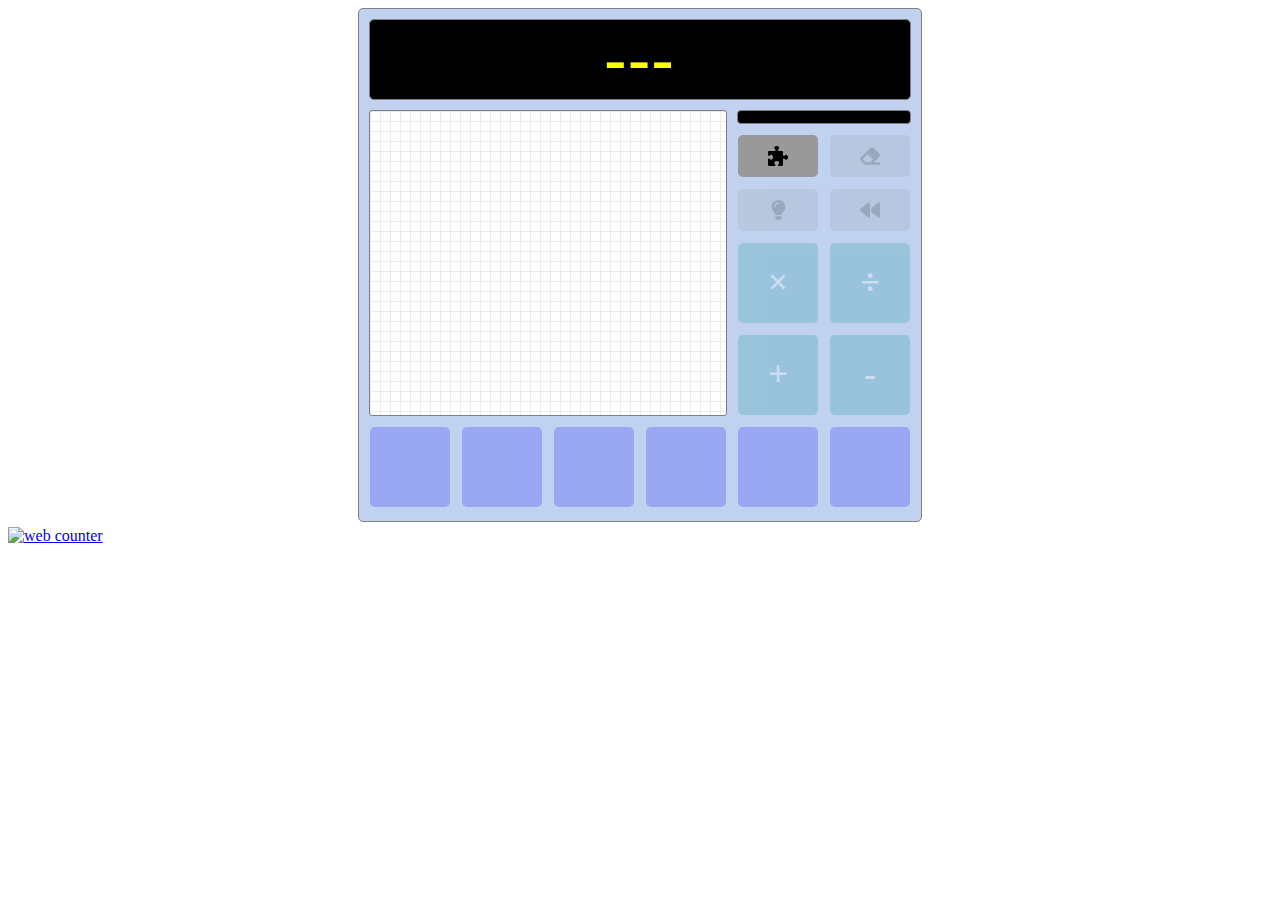
==== index.html @ 2ae7df52 "Add files via upload" ====
<!DOCTYPE html>
<html lang="en">
<head>
    <meta charset="UTF-8">
    <meta name="viewport" content="width=device-width, initial-scale=1.0">
    <link rel="stylesheet" href="style.css">
    <link href="https://fonts.cdnfonts.com/css/digital-7-mono" rel="stylesheet">
    <link href="https://fonts.cdnfonts.com/css/white-bear-lake" rel="stylesheet">
    <link href="https://fonts.cdnfonts.com/css/mabook" rel="stylesheet">
                
    <title>Countdown</title>
</head>
<body>   
    <table id="interface">
        <tr>
            <td colspan = "6" class="target">---</td>
        </tr>
        <tr>
            <td colspan = "4" rowspan="5" class="scratch">
                
            </td>
            <td colspan = "2" class="progressbar" id="pb"><div class="inner" id="pbi"></div></td>


        </tr>
        <tr>
            <td><button onclick="board.reset(true)" class="func"><img src="icons/puzzle-piece.svg"/></button></td>
            <td><button onclick="board.reset(false) "  class="func disabled"><img src="icons/eraser.svg"/></button></td>      
        </tr>
        <tr>
            <td><button onclick = "board.showSolution()" class="func disabled"><img src="icons/lightbulb.svg"/></button></td>
            <td><button onclick = "board.undo(this)" class="func disabled"><img src="icons/backward.svg"/></button></td>            
        </tr>
        <tr>
            <td><button class="operator disabled" onclick = "board.onclick(this)" >×</button></td>
            <td><button class="operator disabled" onclick = "board.onclick(this)">÷</button></td>
        </tr>
        <tr>
            <td><button class="operator disabled" onclick = "board.onclick(this)">+</button></td>
            <td><button class="operator disabled" onclick = "board.onclick(this)">-</button></td>
        </tr>

        <tr>
            <td><button class="number disabled" onclick = "board.onclick(this)"></button></td>
            <td><button class="number disabled" onclick = "board.onclick(this)"></button></td>
            <td><button class="number disabled" onclick = "board.onclick(this)"></button></td>
            <td><button class="number disabled" onclick = "board.onclick(this)"></button></td>
            <td><button class="number disabled" onclick = "board.onclick(this)"></button></td>
            <td><button class="number disabled" onclick = "board.onclick(this)"></button></td>
        </tr>

    </table>

    <!-- hitwebcounter Code START -->
	<a href="https://www.hitwebcounter.com" target="_blank">
        <img src="https://hitwebcounter.com/counter/counter.php?page=8010010&style=0008&nbdigits=5&type=ip&initCount=0" title="Free Counter" Alt="web counter"   border="0" /></a>                 
     
	<script src="script.js"></script>
</body>
</html>
---- style.css ----
@import url('https://fonts.cdnfonts.com/css/digital-7-mono');
@import url('https://fonts.cdnfonts.com/css/white-bear-lake');
@import url('https://fonts.cdnfonts.com/css/mabook');

#interface {
    text-align:center; 
    margin-left:auto; 
    margin-right:auto;
    border-collapse: separate;
    border-spacing: 10px;
    border: 1px solid grey;
    border-radius: 5px;
    background-color: rgb(193, 210, 241);
}

img {
    height:50%;
    padding:5px 0px 0px 0px;
}

.progressbar {
    border: 1px solid grey;
    border-radius: 4px;
    background-color: black;
}


.progressbar .inner {
    height: 10px;
    width: 100%;
    border-radius: 3px;
    animation: progressbar-countdown;
    animation-duration: 30s;
    animation-iteration-count: 1;
    animation-fill-mode: forwards;
    animation-play-state: paused;
    animation-timing-function: linear;
}

@keyframes progressbar-countdown {
    0% {
        width: 100%;
        display: inline-block;
        background: paleturquoise;
    }
    100% {
        width: 0%;
        display: inline-block;
        background: lightpink;
    }
}

button {
    display:inline-block;
    height:80px;
    width:auto;
    min-width:80px;
    padding:none;
    font-weight: bold;
    border: none;
    border-radius: 5px; 
    font-weight: bold;
    transition-duration: 0.1s;
    cursor: pointer;
    user-select: none;
}

button.func{
    font-family: "Candara";
    font-size: 20px;
    height:42px;
    width:100%;
    background-color: #999;
    color: white;
}

button.operator {
    font-family: "Century Gothic";
    font-size: 35px;
    background-color: darkcyan;
    color: white;
}

.disabled {
    opacity: 0.2;
    pointer-events: none;
}

button.number{
    font-family: "Century Gothic";
    background-color: blue;
    color: white;
    overflow: hidden;
    font-size: 35px;
}

button.comp {
    background-color: slateblue;
}

button.done {
    background-color: mediumseagreen;
    color:white;
}

button.selected {
    border-bottom: 6px solid magenta;
    background-color: darkmagenta;
    color:lightpink;
}

button:hover {
    opacity: 0.8;
}


td.target {
    text-align:center;
    border: 1px solid grey;
    border-radius: 5px;
    height:70px;
    padding:2px;
    background-color: black;
    color: yellow;
    font-size: 65px;
    font-family: 'Digital-7 Mono', "Century Gothic";
    letter-spacing: 2px;
    font-weight: bold;
    user-select: none;
}

td.scratch {
    border: 1px solid grey;
    border-radius: 3px;
    padding:10px;
    text-align:center;
    vertical-align: top;
    color:black;
    background:
    conic-gradient(from 90deg at 1px 1px,#0000 90deg,rgb(235, 235, 235) 0) 
    0 0/10px 10px;
    background-color: rgb(255, 255, 255);
    font-size: 26px;
    font-family: 'Mabook','Candara', sans-serif;
    line-height: 1.5;
    user-select: none;

}

.sol {
    display:inline-block;
}

.sol td {
    vertical-align: top;
    padding:0px 10px;
}

td.column {
    float: left;
    width: 50%;
}


/*
td.cell {
    font-family: "Century Gothic";
    font-size: 35px;
    width:70px;
    background-color: blue;
    color: white;
    font-weight: bold;
}

td.operator {
    font-family: "Century Gothic";
    font-size: 35px;
    background-color: darkcyan;
    color: white;
    font-weight: bold;
}






hr {
    border: 1px solid grey;
}*/
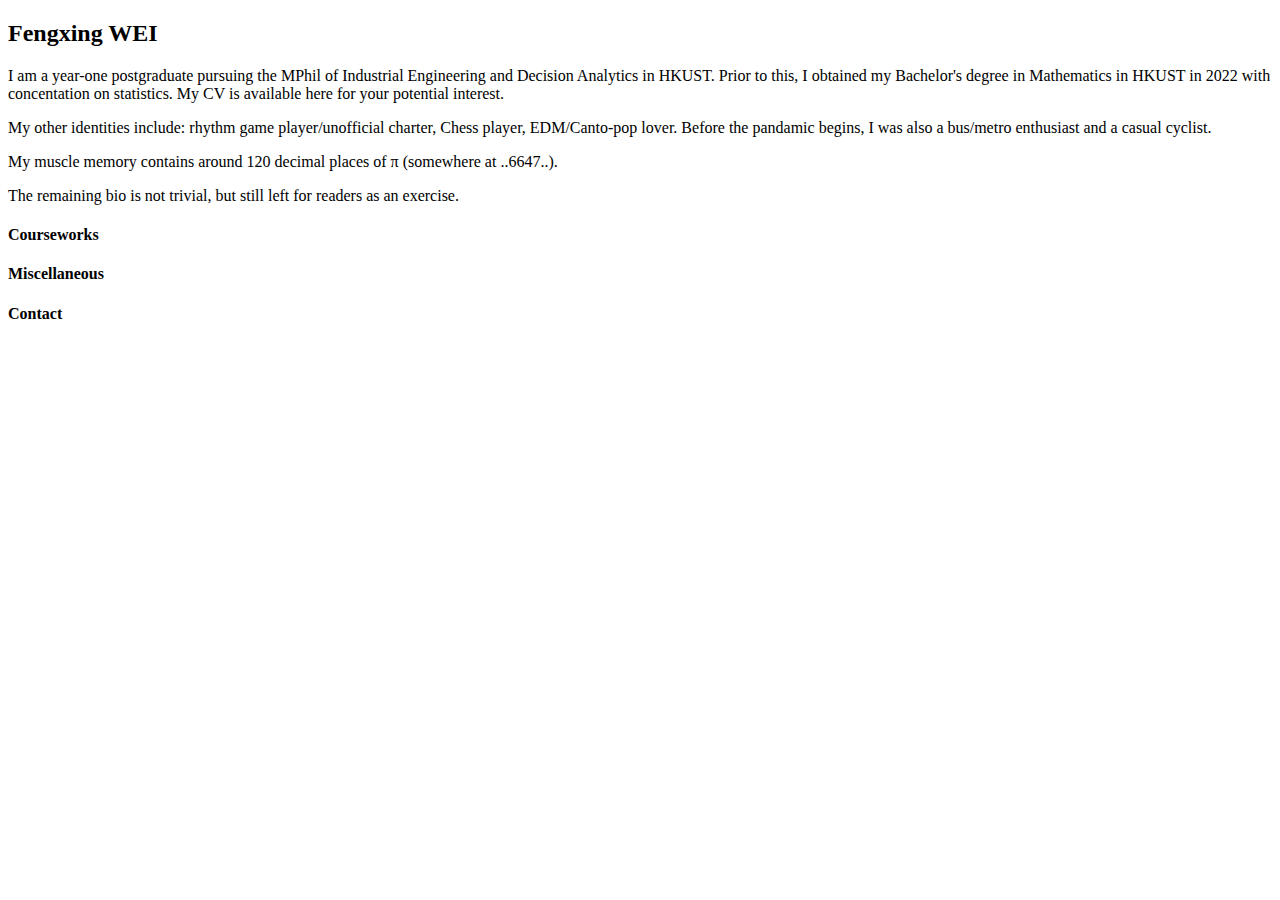
==== commit c1187da6: "Add files via upload" ====
--- a/index.html
+++ b/index.html
@@ -4,57 +4,34 @@
     <meta charset="UTF-8">
     <meta name="viewport" content="width=device-width, initial-scale=1.0">
     <link rel="stylesheet" href="style.css">
-    <link href="https://fonts.cdnfonts.com/css/digital-7-mono" rel="stylesheet">
-    <link href="https://fonts.cdnfonts.com/css/white-bear-lake" rel="stylesheet">
-    <link href="https://fonts.cdnfonts.com/css/mabook" rel="stylesheet">
-                
-    <title>Countdown</title>
+    <title>Document</title>
 </head>
-<body>   
-    <table id="interface">
-        <tr>
-            <td colspan = "6" class="target">---</td>
-        </tr>
-        <tr>
-            <td colspan = "4" rowspan="5" class="scratch">
-                
-            </td>
-            <td colspan = "2" class="progressbar" id="pb"><div class="inner" id="pbi"></div></td>
+<body>
+    <h2>Fengxing WEI</h2>
+
+    <p>I am a year-one postgraduate pursuing the MPhil of Industrial Engineering and Decision Analytics in HKUST. Prior to this, I obtained my Bachelor's degree in Mathematics in HKUST in 2022 with concentation on statistics. My CV is available here for your potential interest.
+    </p>
+    <p>
+    My other identities include: rhythm game player/unofficial charter, Chess player, EDM/Canto-pop lover. Before the pandamic begins, I was also a bus/metro enthusiast and a casual cyclist.
+    </p>
+    <p>
+    My muscle memory contains around 120 decimal places of π (somewhere at ..6647..).
+    </p>
+    <p>
+    The remaining bio is not trivial, but still left for readers as an exercise.
+    </p>
+<!--
+    <h4>Research</h4>
+
+    <h4>Teaching</h4>
+-->
+    <h4>Courseworks</h4>
+
+    <h4>Miscellaneous</h4>
+
+    <h4>Contact</h4>
 
 
-        </tr>
-        <tr>
-            <td><button onclick="board.reset(true)" class="func"><img src="icons/puzzle-piece.svg"/></button></td>
-            <td><button onclick="board.reset(false) "  class="func disabled"><img src="icons/eraser.svg"/></button></td>      
-        </tr>
-        <tr>
-            <td><button onclick = "board.showSolution()" class="func disabled"><img src="icons/lightbulb.svg"/></button></td>
-            <td><button onclick = "board.undo(this)" class="func disabled"><img src="icons/backward.svg"/></button></td>            
-        </tr>
-        <tr>
-            <td><button class="operator disabled" onclick = "board.onclick(this)" >×</button></td>
-            <td><button class="operator disabled" onclick = "board.onclick(this)">÷</button></td>
-        </tr>
-        <tr>
-            <td><button class="operator disabled" onclick = "board.onclick(this)">+</button></td>
-            <td><button class="operator disabled" onclick = "board.onclick(this)">-</button></td>
-        </tr>
-
-        <tr>
-            <td><button class="number disabled" onclick = "board.onclick(this)"></button></td>
-            <td><button class="number disabled" onclick = "board.onclick(this)"></button></td>
-            <td><button class="number disabled" onclick = "board.onclick(this)"></button></td>
-            <td><button class="number disabled" onclick = "board.onclick(this)"></button></td>
-            <td><button class="number disabled" onclick = "board.onclick(this)"></button></td>
-            <td><button class="number disabled" onclick = "board.onclick(this)"></button></td>
-        </tr>
-
-    </table>
-
-    <!-- hitwebcounter Code START -->
-	<a href="https://www.hitwebcounter.com" target="_blank">
-        <img src="https://hitwebcounter.com/counter/counter.php?page=8010010&style=0008&nbdigits=5&type=ip&initCount=0" title="Free Counter" Alt="web counter"   border="0" /></a>                 
-     
-	<script src="script.js"></script>
+    <script src="script.js"></script>
 </body>
 </html>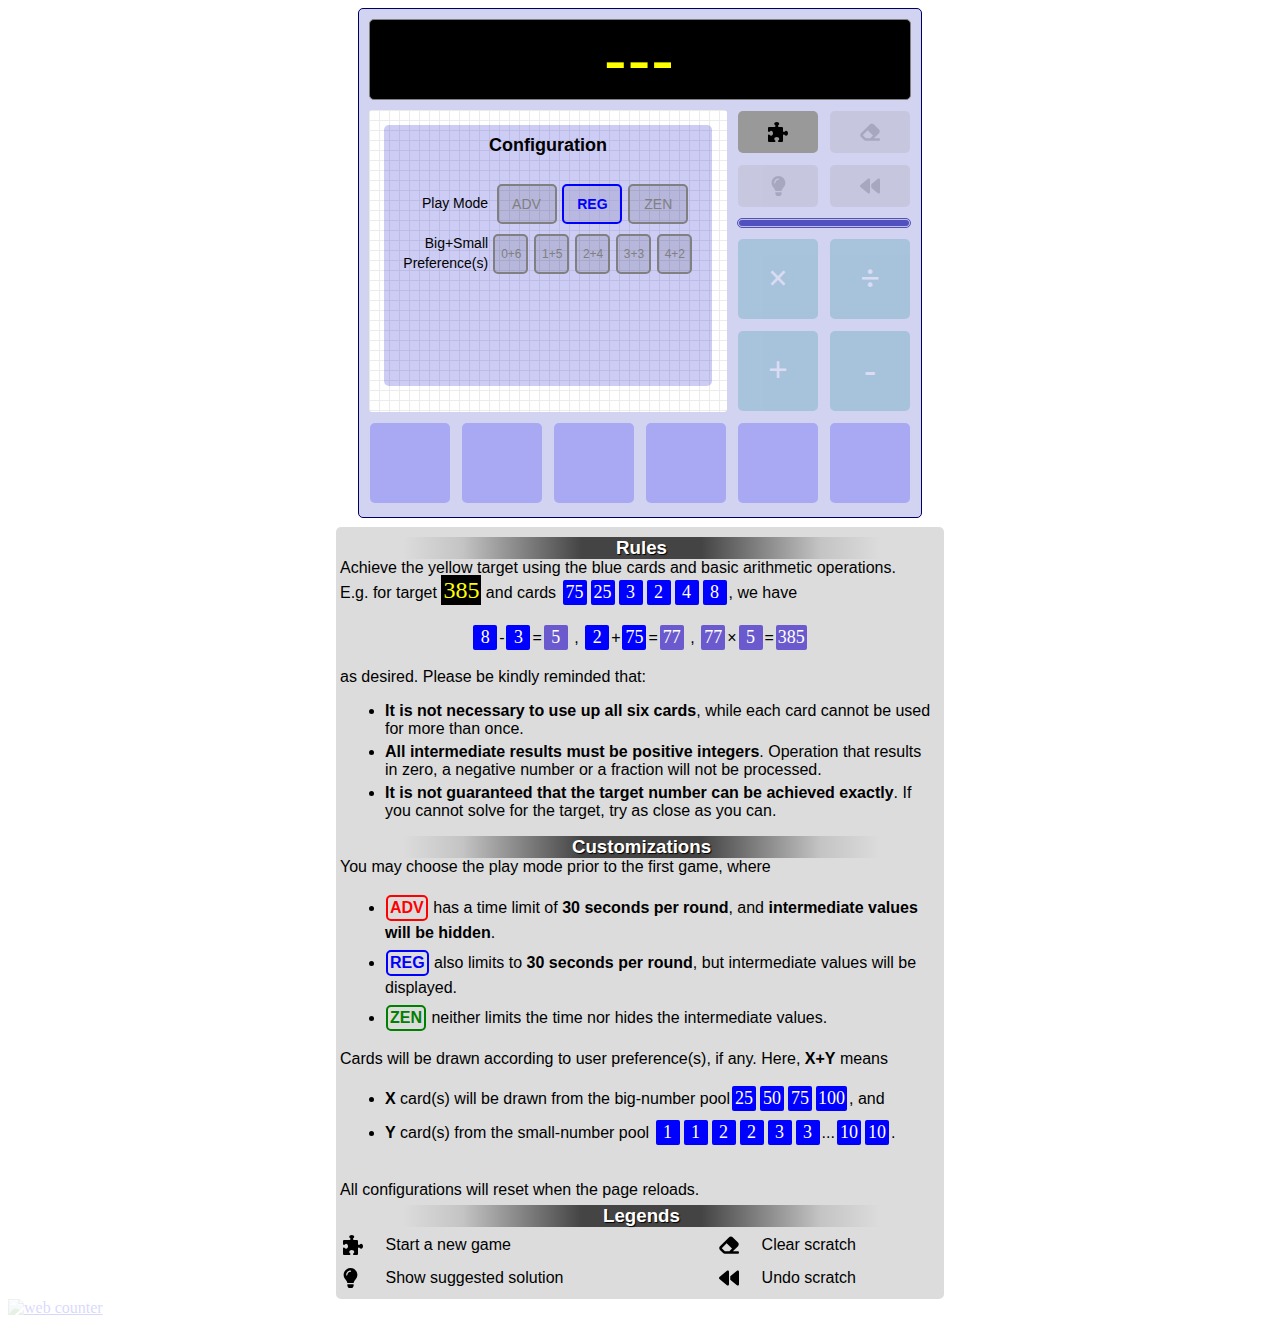
==== commit bed5c627: "Add files via upload" ====
--- a/index.html
+++ b/index.html
@@ -4,34 +4,165 @@
     <meta charset="UTF-8">
     <meta name="viewport" content="width=device-width, initial-scale=1.0">
     <link rel="stylesheet" href="style.css">
-    <title>Document</title>
+    <link href="https://fonts.cdnfonts.com/css/digital-7-mono" rel="stylesheet">
+    <link href="https://fonts.cdnfonts.com/css/white-bear-lake" rel="stylesheet">
+    <link href="https://fonts.cdnfonts.com/css/mabook" rel="stylesheet">
+    <link href="icons/countdown.ico" rel="icon">
+                
+    <title>Numbers Game - Countdown</title>
 </head>
-<body>
-    <h2>Fengxing WEI</h2>
+<body>   
+    <table id="interface">
+        <tr>
+            <td colspan = "6" class="target">---</td>
+        </tr>
+        <tr>
+            <td colspan = "4" rowspan="5" class="scratch">
+                <div id="setting">
+                    <div style="font-weight: bold;font-size:18px;text-align: center;">Configuration</div>
+                    <br>
 
-    <p>I am a year-one postgraduate pursuing the MPhil of Industrial Engineering and Decision Analytics in HKUST. Prior to this, I obtained my Bachelor's degree in Mathematics in HKUST in 2022 with concentation on statistics. My CV is available here for your potential interest.
-    </p>
-    <p>
-    My other identities include: rhythm game player/unofficial charter, Chess player, EDM/Canto-pop lover. Before the pandamic begins, I was also a bus/metro enthusiast and a casual cyclist.
-    </p>
-    <p>
-    My muscle memory contains around 120 decimal places of π (somewhere at ..6647..).
-    </p>
-    <p>
-    The remaining bio is not trivial, but still left for readers as an exercise.
-    </p>
-<!--
-    <h4>Research</h4>
-
-    <h4>Teaching</h4>
--->
-    <h4>Courseworks</h4>
-
-    <h4>Miscellaneous</h4>
-
-    <h4>Contact</h4>
+                    <table align="center">
+                        <tr>
+                            <td style="text-align:right;">Play Mode </td> <td style="text-align:center;">
+                                <button class="mode" id="adv" onclick="board.setting.setMode(2);">ADV</button>
+                                <button disabled class="mode" id="reg" onclick="board.setting.setMode(1);">REG</button>
+                                <button class="mode" id="zen" onclick="board.setting.setMode(0);" >ZEN</button>
+                            </td>
+                        </tr>
+                        <tr>
+                            <td style="text-align:right;">Big+Small<br>Preference(s)</td><td style="text-align:center;">
+                                <button class="bigSmall" onclick="board.setting.setBigSmall(this);">0+6</button>
+                                <button class="bigSmall" onclick="board.setting.setBigSmall(this);">1+5</button>
+                                <button class="bigSmall" onclick="board.setting.setBigSmall(this);">2+4</button>
+                                <button class="bigSmall" onclick="board.setting.setBigSmall(this);">3+3</button>
+                                <button class="bigSmall" onclick="board.setting.setBigSmall(this);">4+2</button>
+                            </td>   
+                        </tr>
+                    </table>
+                    <br><br>
+                    <br><br><br>                   
 
 
+                </div>
+            </td>
+            <td><button onclick="board.reset(true,board.setting.freezedTimer)" class="func"><img src="icons/puzzle-piece.svg"/></button></td>
+            <td><button onclick="board.reset(false) "  class="func disabled"><img src="icons/eraser.svg"/></button></td>
+            
+
+
+        </tr>
+        <tr>
+            <td><button onclick = "board.showSolution()" class="func disabled"><img src="icons/lightbulb.svg"/></button></td>
+            <td><button onclick = "board.undo(this)" class="func disabled"><img src="icons/backward.svg"/></button></td> 
+        </tr>
+        <tr>
+            <td colspan = "2" class="progressbar" id="pb"><div class="inner" id="pbi"></div></td>
+        </tr>
+        <tr>
+            <td><button class="operator disabled" onclick = "board.onclick(this)" >×</button></td>
+            <td><button class="operator disabled" onclick = "board.onclick(this)">÷</button></td>
+        </tr>
+        <tr>
+            <td><button class="operator disabled" onclick = "board.onclick(this)">+</button></td>
+            <td><button class="operator disabled" onclick = "board.onclick(this)">-</button></td>
+        </tr>
+
+        <tr>
+            <td><button class="number disabled" onclick = "board.onclick(this)"></button></td>
+            <td><button class="number disabled" onclick = "board.onclick(this)"></button></td>
+            <td><button class="number disabled" onclick = "board.onclick(this)"></button></td>
+            <td><button class="number disabled" onclick = "board.onclick(this)"></button></td>
+            <td><button class="number disabled" onclick = "board.onclick(this)"></button></td>
+            <td><button class="number disabled" onclick = "board.onclick(this)"></button></td>
+        </tr>
+
+        <!--
+        <tr id="setting">
+            <td colspan="6">
+                123
+            </td>
+        </tr>            
+        -->
+
+    </table>
+
+    <div id="rules">
+        <h3>Rules</h3>
+        Achieve the yellow target using the blue cards and basic arithmetic operations.<br>
+        E.g. for target <span class="t">385</span> and cards <span class="c">75</span><span class="c">25</span><span class="c">3</span><span class="c">2</span><span class="c">4</span><span class="c">8</span>, we have<p style="text-align: center;">
+        <span class="c">8</span>-<span class="c">3</span>=<span class="c r">5</span> , <span class="c">2</span>+<span class="c">75</span>=<span class="c r">77</span> , <span class="c r">77</span>×<span class="c r">5</span>=<span class="c r">385</span></p>as desired. Please be kindly reminded that:
+        <ul>
+            <li>
+                <b>It is not necessary to use up all six cards</b>, while each card cannot be used for more than once.
+            </li>
+            <li>
+                <b>All intermediate results must be positive integers</b>. Operation that results in zero, a negative number or a fraction will not be processed.
+            </li>
+            <li>
+                <b>It is not guaranteed that the target number can be achieved exactly</b>. If you cannot solve for the target, try as close as you can.
+            </li>
+        </ul>
+        <h3>Customizations</h3>
+        You may choose the play mode prior to the first game, where
+        <ul>
+            <li>
+                <span class="m adv">ADV</span> has a time limit of <b>30 seconds per round</b>, and <b>intermediate values will be hidden</b>.
+            </li>
+            <li>
+                <span class="m reg">REG</span> also limits to <b>30 seconds per round</b>, but intermediate values will be displayed.
+            </li>
+            <li>
+                <span class="m zen">ZEN</span> neither limits the time nor hides the intermediate values.
+            </li>
+        </ul>
+        Cards will be drawn according to user preference(s), if any. Here, <b>X+Y</b> means 
+        <ul>
+            <li>
+                <b>X</b> card(s) will be drawn from the big-number pool<span class="c">25</span><span class="c">50</span><span class="c">75</span><span class="c">100</span>, and
+            </li>
+            <li>
+                <b>Y</b> card(s) from the small-number pool <span class="c">1</span><span class="c">1</span><span class="c">2</span><span class="c">2</span><span class="c">3</span><span class="c">3</span>...<span class="c">10</span><span class="c">10</span>.
+            </li>
+        </ul>
+        <br>
+
+        All configurations will reset when the page reloads.
+        <h3>Legends</h3>
+        <table style="width:100%">
+            <tr>
+                <td><img src="icons/puzzle-piece.svg"/></td><td>Start a new game</td>
+                <td><img src="icons/eraser.svg"/></td><td>Clear scratch</td>
+            </tr>
+            <tr>
+                <td><img src="icons/lightbulb.svg"/></td><td>Show suggested solution</td>
+                <td><img src="icons/backward.svg"/></td><td>Undo scratch</td>
+            </tr>
+        </table>
+
+    </div>
+
+    <div id="debug">
+        <!-- The div is solely reserved for testing purpose, and has been set invisible to the client.
+            Use the following script to display debugging texts in the div.
+                document.getElementById("debug").innerHTML = text;
+        -->
+
+    </div>
+
+
+
+    <div id="counter">
+    <!-- hitwebcounter Code START -->
+    <a href="https://www.hitwebcounter.com" target="_blank">
+        <img src="https://hitwebcounter.com/counter/counter.php?page=8010010&style=0008&nbdigits=5&type=ip&initCount=0" title="Free Counter" Alt="web counter"   border="0" />
+    </a>  
+    </div>
+               
+     
     <script src="script.js"></script>
+    <script>
+        var board = new Gameboard();
+    </script>
 </body>
 </html>--- a/style.css
+++ b/style.css
@@ -0,0 +1,341 @@
+@import url('https://fonts.cdnfonts.com/css/digital-7-mono');
+@import url('https://fonts.cdnfonts.com/css/white-bear-lake');
+@import url('https://fonts.cdnfonts.com/css/mabook');
+
+#counter {
+    opacity:0.15;
+    pointer-events:none;
+}
+
+#interface {
+    text-align:center; 
+    margin-left:auto; 
+    margin-right:auto;
+    border-collapse: separate;
+    border-spacing: 10px;
+    border: 1px solid rgb(0,0,100);
+    border-radius: 5px;
+    background-color: rgb(210, 210, 241);
+}
+
+h3{
+    background:linear-gradient(90deg, transparent 10%, rgba(100,100,100,0.2) 20%, rgba(30,30,30,0.8) 40%, rgba(30,30,30,0.8) 60%, rgba(100,100,100,0.2) 80%, transparent 90%);
+    color:white;
+    text-shadow: 1px 1px 1px black;
+    text-align: center;
+    margin:6px 0px 0px 3px;
+}
+
+td img {
+    height:20px;
+    padding:5px 0px 0px 0px;
+}
+
+.progressbar {
+    border: 1px solid rgb(80,80,192);
+    border-radius: 5px;
+    background-color: rgba(127,127,127,0.2);
+}
+
+
+.progressbar .inner {
+    height: 6px;
+    width: 100%;
+    border-radius: 3px;
+    background-color: rgb(80,80,192);
+    animation: progressbar-countdown;
+    animation-duration: 30s;
+    animation-iteration-count: 1;
+    animation-fill-mode: forwards;
+    animation-play-state: paused;
+    animation-timing-function: linear;
+}
+
+@keyframes progressbar-countdown {
+    0% {
+        width: 100%;
+        display: inline-block;
+    }
+    100% {
+        width: 0%;
+        display: inline-block;
+    }
+}
+
+#adv, #reg, #zen {
+    display:inline-block;
+    border: 2px solid grey;
+    height: 40px;
+    width: 60px;
+    background-color: rgba(0,0,0,0.1);
+    color:grey;
+    border-radius: 5px;
+    margin:3px 1px;
+    font-size:14px;
+    cursor: pointer;
+}
+
+.m{
+    display:inline-block;
+    border: 2px solid grey;
+    min-width: 30px;
+    border-radius: 5px;
+    margin:3px 1px;
+    padding:2px;
+    text-align: center;
+    font-weight: bold;
+}
+.m.reg{
+    border-color: blue;
+    color:blue;
+}
+.m.adv{
+    border-color: red;
+    color:red;
+}
+.m.zen{
+    border-color: green;
+    color:green;
+}
+
+.bigSmall {
+    display:inline-block;
+    border: 2px solid grey;
+    height: 40px;
+    width: 35px;
+    background-color: rgba(0,0,0,0.1);
+    color:grey;
+    border-radius: 5px;
+    margin:3px 1px;
+    padding:none;
+    font-size:12px;
+    cursor: pointer;
+}
+
+.bigSmall.selected {
+    border-color:purple;
+    color:purple;
+    font-weight: bold;
+    background-color: rgba(255,200,255,0.4);
+}
+
+
+
+#adv:disabled{
+    border-color: red;
+    color:red;
+    font-weight: bold;
+    background-color: rgba(200,155,155,0.4);
+    pointer-events: none;
+}
+
+#reg:disabled{
+    border-color:blue;
+    color:blue;
+    font-weight: bold;
+    background-color: rgba(155,155,200,0.4);
+    pointer-events: none;
+}
+
+#zen:disabled{
+    border-color:green;
+    color:green;
+    font-weight: bold;
+    background-color: rgba(155,200,155,0.4);
+    pointer-events: none;
+}
+
+
+button.func, button.operator, button.number, button.comp, button.done, .number.selected {
+    display:inline-block;
+    height:80px;
+    width:auto;
+    min-width:80px;
+    padding:none;
+    font-weight: bold;
+    border: none;
+    border-radius: 5px; 
+    font-weight: bold;
+    transition-duration: 0.1s;
+    cursor: pointer;
+    user-select: none;
+}
+
+button.func{
+    font-family: "Candara";
+    font-size: 20px;
+    height:42px;
+    width:100%;
+    background-color: #999;
+    color: white;
+}
+
+button.operator {
+    font-family: "Century Gothic";
+    font-size: 35px;
+    background-color: darkcyan;
+    color: white;
+}
+
+button.disabled {
+    opacity: 0.2;
+    pointer-events: none;
+}
+
+button.number{
+    font-family: "Century Gothic";
+    background-color: blue;
+    color: white;
+    overflow: hidden;
+    font-size: 35px;
+}
+
+button.comp {
+    background-color: slateblue;
+}
+
+button.done {
+    background-color: mediumseagreen;
+    color:white;
+}
+
+.number.selected {
+    border-bottom: 6px solid magenta;
+    background-color: darkmagenta;
+    color:lightpink;
+}
+
+button:hover {
+    opacity: 0.8;
+}
+
+
+td.target {
+    text-align:center;
+    border: 1px solid grey;
+    border-radius: 5px;
+    height:70px;
+    padding:2px;
+    background-color: black;
+    color: yellow;
+    font-size: 65px;
+    font-family: 'Digital-7 Mono', "Century Gothic";
+    letter-spacing: 2px;
+    font-weight: bold;
+    user-select: none;
+}
+
+td.scratch {
+    border: none;
+    border-radius: 3px;
+    padding:10px;
+    max-width: 100px;
+    text-align:center;
+    vertical-align: top;
+    color:black;
+    background:
+    conic-gradient(from 90deg at 1px 1px,#0000 90deg,rgb(235, 235, 235) 0) 
+    0 0/10px 10px;
+    background-color: rgb(255, 255, 255);
+    font-size: 28px;
+    font-family: 'Mabook','Candara', sans-serif;
+    line-height: 1.5;
+    user-select: none;
+
+}
+
+.sol {
+    display:inline-block;
+}
+
+.sol td {
+    vertical-align: top;
+    padding:0px 10px;
+}
+
+td.column {
+    float: left;
+    width: 50%;
+}
+
+#setting{
+    text-align: left;
+    font-family: "Century Gothic",sans-serif;
+    margin:5px;
+    border-radius: 5px;
+    padding:8px;
+    font-size:14px;
+    line-height: 1.4;
+    background-color: rgba(0,0,200,0.2);
+}
+
+#debug {
+    display: none;
+}
+
+
+#rules {
+    font-family: sans-serif;
+    font-weight: 130%;
+    max-width: 600px;
+    margin:auto;
+    background:rgb(220,220,220);
+    margin-top:9px;
+    padding:4px;
+    border-radius: 5px;
+}
+
+.t{
+    background:black;
+    color:yellow;
+    padding:2px;
+    font-size: 24px;
+    font-family: 'Digital-7 Mono', "Century Gothic";
+}
+
+.c{
+    background:blue;
+    color:white;
+    padding:2px;
+    font-size: 18px;
+    font-family: "Century Gothic";
+    margin:2px;
+    display: inline-block;
+    min-width: 20px;
+    text-align: center;
+    border-radius: 2px;
+}
+
+.c.r{
+    background:slateblue;
+}
+
+li{
+    margin:5px;
+}
+/*
+td.cell {
+    font-family: "Century Gothic";
+    font-size: 35px;
+    width:70px;
+    background-color: blue;
+    color: white;
+    font-weight: bold;
+}
+
+td.operator {
+    font-family: "Century Gothic";
+    font-size: 35px;
+    background-color: darkcyan;
+    color: white;
+    font-weight: bold;
+}
+
+
+
+
+
+
+hr {
+    border: 1px solid grey;
+}*/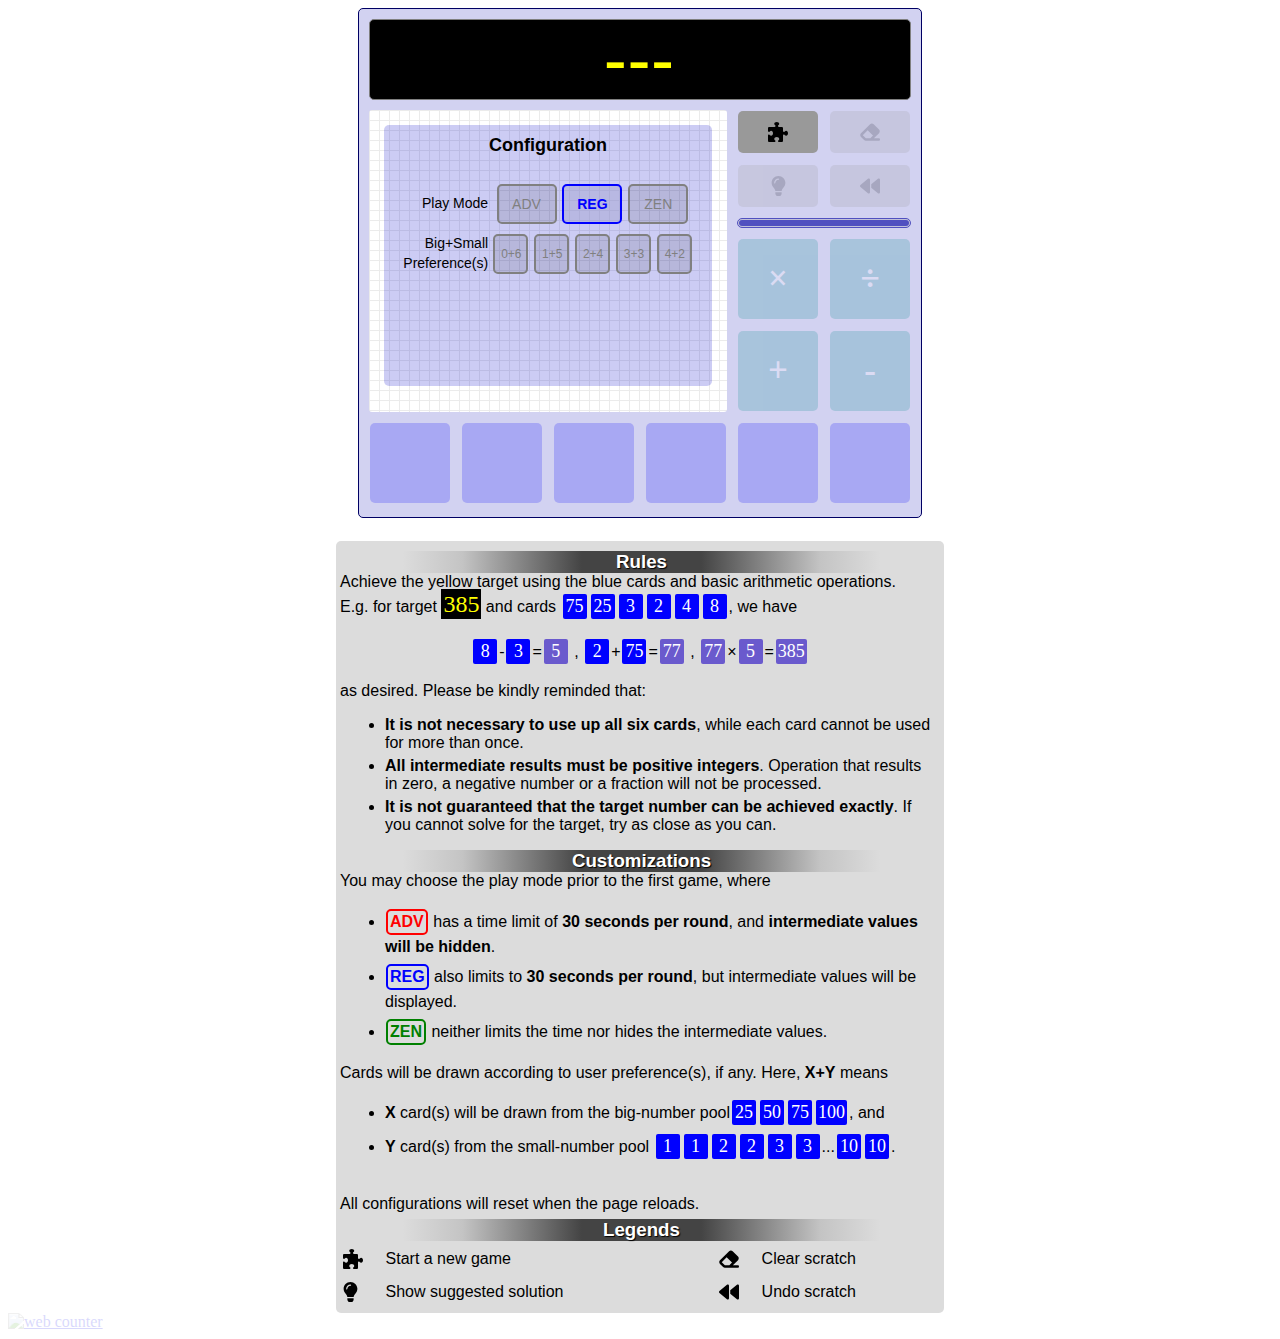
==== commit a4f2ac37: "Add files via upload" ====
--- a/index.html
+++ b/index.html
@@ -86,7 +86,7 @@
         -->
 
     </table>
-
+    <br>
     <div id="rules">
         <h3>Rules</h3>
         Achieve the yellow target using the blue cards and basic arithmetic operations.<br>
--- a/style.css
+++ b/style.css
@@ -277,10 +277,11 @@
 #rules {
     font-family: sans-serif;
     font-weight: 130%;
-    max-width: 600px;
-    margin:auto;
+    width: 600px;
+    margin-left:auto; 
+    margin-right:auto;
     background:rgb(220,220,220);
-    margin-top:9px;
+    margin-top:5px;
     padding:4px;
     border-radius: 5px;
 }
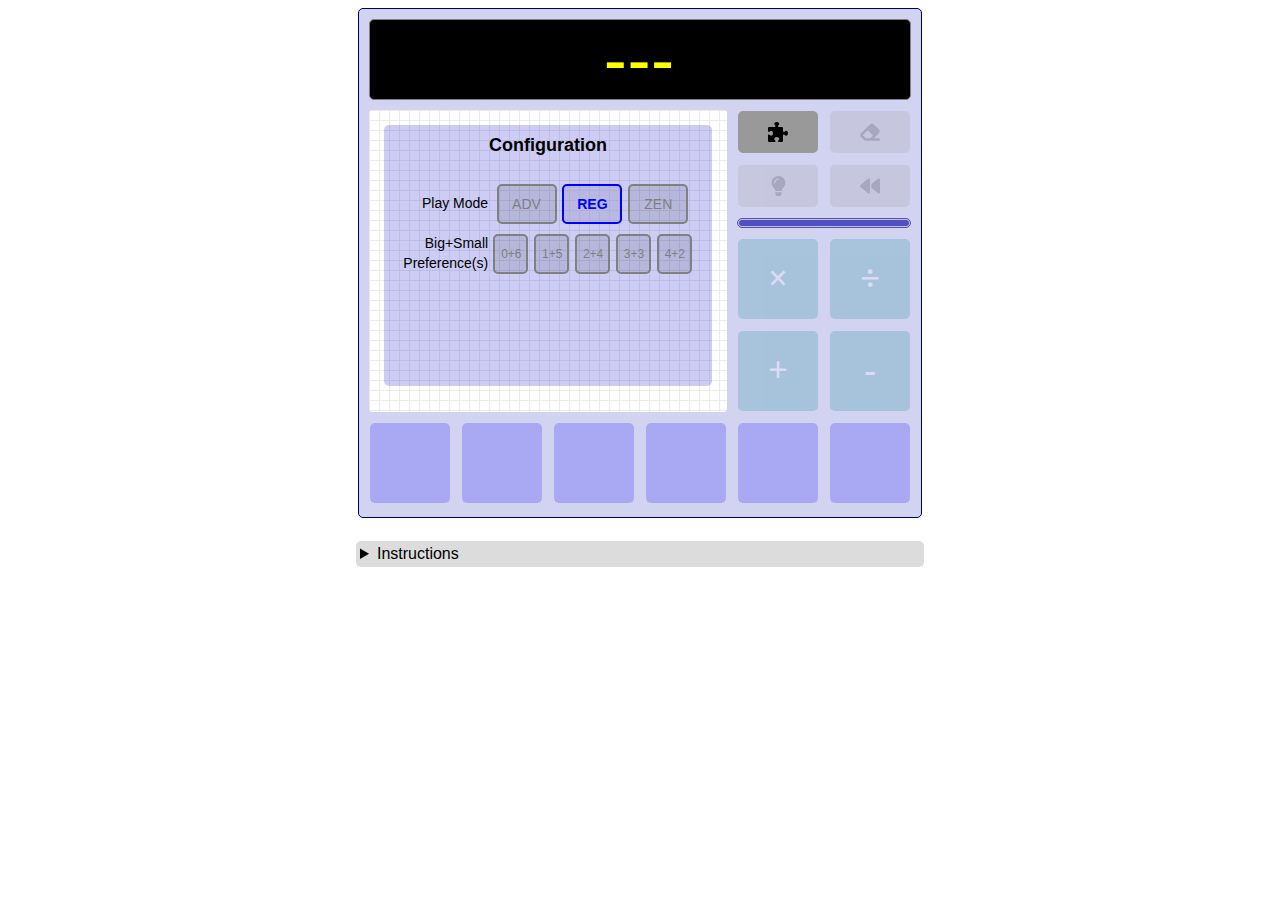
==== commit 683c5d97: "Add files via upload" ====
--- a/index.html
+++ b/index.html
@@ -87,27 +87,41 @@
 
     </table>
     <br>
-    <div id="rules">
-        <h3>Rules</h3>
+    <details id="rules">
+        <summary id="instructions">
+            Instructions
+        </summary>
+        <h3>Legends</h3>
+        <table style="width:100%">
+            <tr>
+                <td><img src="icons/puzzle-piece.svg"/></td><td>Start a new game</td>
+                <td><img src="icons/eraser.svg"/></td><td>Clear scratch</td>
+            </tr>
+            <tr>
+                <td><img src="icons/lightbulb.svg"/></td><td>Show a suggested solution</td>
+                <td><img src="icons/backward.svg"/></td><td>Undo scratch</td>
+            </tr>
+        </table>
+        <h3>Game Rules</h3>
         Achieve the yellow target using the blue cards and basic arithmetic operations.<br>
         E.g. for target <span class="t">385</span> and cards <span class="c">75</span><span class="c">25</span><span class="c">3</span><span class="c">2</span><span class="c">4</span><span class="c">8</span>, we have<p style="text-align: center;">
         <span class="c">8</span>-<span class="c">3</span>=<span class="c r">5</span> , <span class="c">2</span>+<span class="c">75</span>=<span class="c r">77</span> , <span class="c r">77</span>×<span class="c r">5</span>=<span class="c r">385</span></p>as desired. Please be kindly reminded that:
         <ul>
             <li>
-                <b>It is not necessary to use up all six cards</b>, while each card cannot be used for more than once.
+                <b>It is NOT necessary to use up all six cards</b>, as long as each card is not used for more than once.
             </li>
             <li>
-                <b>All intermediate results must be positive integers</b>. Operation that results in zero, a negative number or a fraction will not be processed.
+                <b>All intermediate answers must be positive integers</b>. Operation that results in a zero / a negative number / a fraction will not be processed.
             </li>
             <li>
                 <b>It is not guaranteed that the target number can be achieved exactly</b>. If you cannot solve for the target, try as close as you can.
             </li>
         </ul>
-        <h3>Customizations</h3>
-        You may choose the play mode prior to the first game, where
+        <h3>Configurations</h3>
+        You may choose the mode of playing before your first round.
         <ul>
             <li>
-                <span class="m adv">ADV</span> has a time limit of <b>30 seconds per round</b>, and <b>intermediate values will be hidden</b>.
+                <span class="m adv">ADV</span> has a time limit of <b>30 seconds per round</b>, and <b>intermediate values will be hidden</b>, i.e. replaced by alphabetical placeholders.
             </li>
             <li>
                 <span class="m reg">REG</span> also limits to <b>30 seconds per round</b>, but intermediate values will be displayed.
@@ -116,7 +130,7 @@
                 <span class="m zen">ZEN</span> neither limits the time nor hides the intermediate values.
             </li>
         </ul>
-        Cards will be drawn according to user preference(s), if any. Here, <b>X+Y</b> means 
+        Cards will be drawn according to user preference(s), if any. Option <b>X+Y</b> means 
         <ul>
             <li>
                 <b>X</b> card(s) will be drawn from the big-number pool<span class="c">25</span><span class="c">50</span><span class="c">75</span><span class="c">100</span>, and
@@ -125,22 +139,19 @@
                 <b>Y</b> card(s) from the small-number pool <span class="c">1</span><span class="c">1</span><span class="c">2</span><span class="c">2</span><span class="c">3</span><span class="c">3</span>...<span class="c">10</span><span class="c">10</span>.
             </li>
         </ul>
+        All these configurations will be reset when the page reloads.
+        <h3>Disclaimer</h3>
+        The Numbers Game is originated from the British Game show <a href="https://en.wikipedia.org/wiki/Countdown_(game_show)">Countdown</a>. This page is created for personal entertainment only.
         <br>
-
-        All configurations will reset when the page reloads.
-        <h3>Legends</h3>
-        <table style="width:100%">
-            <tr>
-                <td><img src="icons/puzzle-piece.svg"/></td><td>Start a new game</td>
-                <td><img src="icons/eraser.svg"/></td><td>Clear scratch</td>
-            </tr>
-            <tr>
-                <td><img src="icons/lightbulb.svg"/></td><td>Show suggested solution</td>
-                <td><img src="icons/backward.svg"/></td><td>Undo scratch</td>
-            </tr>
-        </table>
-
-    </div>
+        Please feel free to send feedbacks to <a href="mailto:fxwei@connect.ust.hk">fxwei@connect.ust.hk</a>.
+        <br>
+        <div id="counter">
+        <!-- hitwebcounter Code START -->
+        <a href="https://www.hitwebcounter.com" target="_blank">
+            <img src="https://hitwebcounter.com/counter/counter.php?page=8010010&style=0008&nbdigits=5&type=ip&initCount=0" title="Free Counter" Alt="web counter"   border="0" />
+        </a>  
+        </div>
+    </details>
 
     <div id="debug">
         <!-- The div is solely reserved for testing purpose, and has been set invisible to the client.
@@ -152,12 +163,7 @@
 
 
 
-    <div id="counter">
-    <!-- hitwebcounter Code START -->
-    <a href="https://www.hitwebcounter.com" target="_blank">
-        <img src="https://hitwebcounter.com/counter/counter.php?page=8010010&style=0008&nbdigits=5&type=ip&initCount=0" title="Free Counter" Alt="web counter"   border="0" />
-    </a>  
-    </div>
+
                
      
     <script src="script.js"></script>
--- a/style.css
+++ b/style.css
@@ -1,6 +1,10 @@
 @import url('https://fonts.cdnfonts.com/css/digital-7-mono');
 @import url('https://fonts.cdnfonts.com/css/white-bear-lake');
 @import url('https://fonts.cdnfonts.com/css/mabook');
+
+body::-webkit-scrollbar {
+    display: none;
+}
 
 #counter {
     opacity:0.15;
@@ -23,7 +27,7 @@
     color:white;
     text-shadow: 1px 1px 1px black;
     text-align: center;
-    margin:6px 0px 0px 3px;
+    margin:6px;
 }
 
 td img {
@@ -277,18 +281,20 @@
 #rules {
     font-family: sans-serif;
     font-weight: 130%;
-    width: 600px;
+    width: 560px;
     margin-left:auto; 
     margin-right:auto;
     background:rgb(220,220,220);
     margin-top:5px;
     padding:4px;
     border-radius: 5px;
+    display: block;
 }
 
 .t{
     background:black;
     color:yellow;
+    display: inline-block;
     padding:2px;
     font-size: 24px;
     font-family: 'Digital-7 Mono', "Century Gothic";
@@ -311,6 +317,10 @@
     background:slateblue;
 }
 
+ul{
+    padding-left: 25px;
+}
+
 li{
     margin:5px;
 }
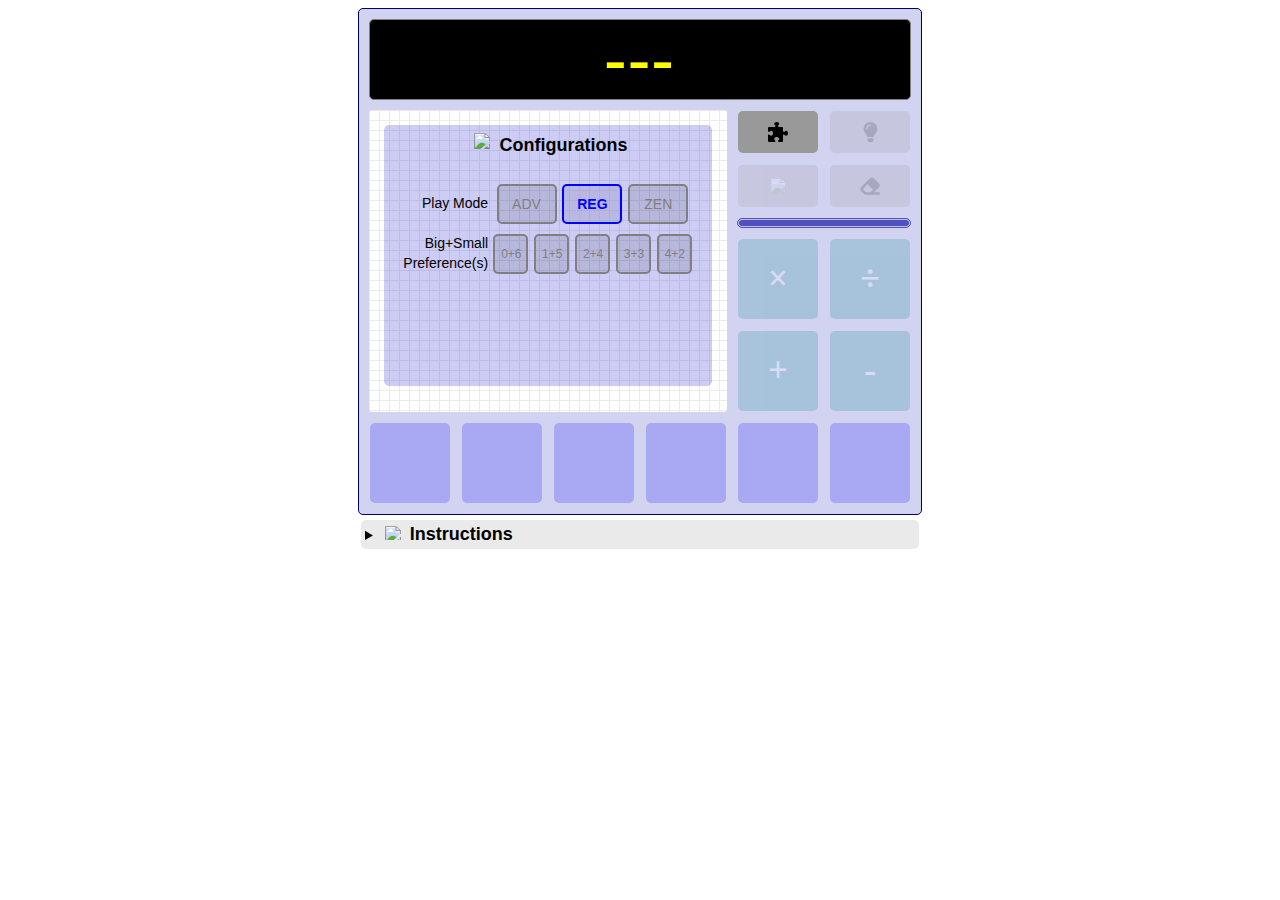
==== commit 07a0cd09: "Add files via upload" ====
--- a/index.html
+++ b/index.html
@@ -19,7 +19,7 @@
         <tr>
             <td colspan = "4" rowspan="5" class="scratch">
                 <div id="setting">
-                    <div style="font-weight: bold;font-size:18px;text-align: center;">Configuration</div>
+                    <div style="font-weight: bold;font-size:18px;text-align: center;"> <img src="icons/wrench.svg" style="height: 1em;display: inline-block;padding: 0px 5px;"/> Configurations</div>
                     <br>
 
                     <table align="center">
@@ -47,34 +47,37 @@
                 </div>
             </td>
             <td><button onclick="board.reset(true,board.setting.freezedTimer)" class="func"><img src="icons/puzzle-piece.svg"/></button></td>
-            <td><button onclick="board.reset(false) "  class="func disabled"><img src="icons/eraser.svg"/></button></td>
+            <td><button onclick = "board.showSolution()" class="func disabled"><img src="icons/lightbulb.svg"/></button></td>
             
 
 
         </tr>
         <tr>
-            <td><button onclick = "board.showSolution()" class="func disabled"><img src="icons/lightbulb.svg"/></button></td>
-            <td><button onclick = "board.undo(this)" class="func disabled"><img src="icons/backward.svg"/></button></td> 
+            <td><button onclick="board.reset(false) "  class="func disabled"><img src="icons/trash-can.svg"/></button></td>
+            <td><button onclick = "board.undo(this)" class="func disabled"><img src="icons/eraser.svg"/></button></td> 
+            <!--
+                <td><button onclick = "board.submit()" class="func disabled"><img src="icons/upload.svg"/></button></td> 
+            -->
         </tr>
         <tr>
             <td colspan = "2" class="progressbar" id="pb"><div class="inner" id="pbi"></div></td>
         </tr>
         <tr>
-            <td><button class="operator disabled" onclick = "board.onclick(this)" >×</button></td>
-            <td><button class="operator disabled" onclick = "board.onclick(this)">÷</button></td>
+            <td><button class="operator disabled">×</button></td>
+            <td><button class="operator disabled">÷</button></td>
         </tr>
         <tr>
-            <td><button class="operator disabled" onclick = "board.onclick(this)">+</button></td>
-            <td><button class="operator disabled" onclick = "board.onclick(this)">-</button></td>
+            <td><button class="operator disabled">+</button></td>
+            <td><button class="operator disabled">-</button></td>
         </tr>
 
         <tr>
-            <td><button class="number disabled" onclick = "board.onclick(this)"></button></td>
-            <td><button class="number disabled" onclick = "board.onclick(this)"></button></td>
-            <td><button class="number disabled" onclick = "board.onclick(this)"></button></td>
-            <td><button class="number disabled" onclick = "board.onclick(this)"></button></td>
-            <td><button class="number disabled" onclick = "board.onclick(this)"></button></td>
-            <td><button class="number disabled" onclick = "board.onclick(this)"></button></td>
+            <td><button class="number disabled"></button></td>
+            <td><button class="number disabled"></button></td>
+            <td><button class="number disabled"></button></td>
+            <td><button class="number disabled"></button></td>
+            <td><button class="number disabled"></button></td>
+            <td><button class="number disabled"></button></td>
         </tr>
 
         <!--
@@ -86,20 +89,20 @@
         -->
 
     </table>
-    <br>
-    <details id="rules">
+
+    <details id="rules" >
         <summary id="instructions">
-            Instructions
+            <img src="icons/circle-info.svg" style="height: 1em;display: inline-block;padding: 0px 5px;"/> <span style="font-size:18px;font-weight: bold;font-family: 'Century Gothic',sans-serif;">Instructions</span>
         </summary>
         <h3>Legends</h3>
         <table style="width:100%">
             <tr>
-                <td><img src="icons/puzzle-piece.svg"/></td><td>Start a new game</td>
-                <td><img src="icons/eraser.svg"/></td><td>Clear scratch</td>
+                <td><img src="icons/puzzle-piece.svg"/></td><td>New round</td>
+                <td><img src="icons/lightbulb.svg"/></td><td>Suggested solution</td>
             </tr>
             <tr>
-                <td><img src="icons/lightbulb.svg"/></td><td>Show a suggested solution</td>
-                <td><img src="icons/backward.svg"/></td><td>Undo scratch</td>
+                <td><img src="icons/trash-can.svg"/></td><td>Clear scratch</td>
+                <td><img src="icons/eraser.svg"/></td><td>Undo scratch</td>
             </tr>
         </table>
         <h3>Game Rules</h3>
@@ -108,7 +111,7 @@
         <span class="c">8</span>-<span class="c">3</span>=<span class="c r">5</span> , <span class="c">2</span>+<span class="c">75</span>=<span class="c r">77</span> , <span class="c r">77</span>×<span class="c r">5</span>=<span class="c r">385</span></p>as desired. Please be kindly reminded that:
         <ul>
             <li>
-                <b>It is NOT necessary to use up all six cards</b>, as long as each card is not used for more than once.
+                <b>It is NOT necessary to use up all six cards</b>, as long as each card is not being used for more than once.
             </li>
             <li>
                 <b>All intermediate answers must be positive integers</b>. Operation that results in a zero / a negative number / a fraction will not be processed.
@@ -118,7 +121,7 @@
             </li>
         </ul>
         <h3>Configurations</h3>
-        You may choose the mode of playing before your first round.
+        Users may choose the mode of playing before their first round.
         <ul>
             <li>
                 <span class="m adv">ADV</span> has a time limit of <b>30 seconds per round</b>, and <b>intermediate values will be hidden</b>, i.e. replaced by alphabetical placeholders.
@@ -130,21 +133,28 @@
                 <span class="m zen">ZEN</span> neither limits the time nor hides the intermediate values.
             </li>
         </ul>
-        Cards will be drawn according to user preference(s), if any. Option <b>X+Y</b> means 
+        Cards are drawn according to preference(s), if any. Preference <b>X+Y</b> means 
         <ul>
             <li>
                 <b>X</b> card(s) will be drawn from the big-number pool<span class="c">25</span><span class="c">50</span><span class="c">75</span><span class="c">100</span>, and
             </li>
             <li>
-                <b>Y</b> card(s) from the small-number pool <span class="c">1</span><span class="c">1</span><span class="c">2</span><span class="c">2</span><span class="c">3</span><span class="c">3</span>...<span class="c">10</span><span class="c">10</span>.
+                <b>Y</b> card(s) from the small-number pool <span class="c">1</span><span class="c">1</span><span class="c">2</span><span class="c">2</span>...<span class="c">10</span><span class="c">10</span>.
             </li>
         </ul>
         All these configurations will be reset when the page reloads.
-        <h3>Disclaimer</h3>
-        The Numbers Game is originated from the British Game show <a href="https://en.wikipedia.org/wiki/Countdown_(game_show)">Countdown</a>. This page is created for personal entertainment only.
-        <br>
-        Please feel free to send feedbacks to <a href="mailto:fxwei@connect.ust.hk">fxwei@connect.ust.hk</a>.
-        <br>
+        <h3>About</h3>
+        <ul>
+            <li>
+                The Numbers Game is originated from the British game show <a href="https://en.wikipedia.org/wiki/Countdown_(game_show)">Countdown</a>.
+            </li>
+            <li>
+                This page is created for personal entertainment only. It's last update was at <span id="lastupdate"></span>.
+            </li>
+            <li>
+                User feedback is always welcomed. Please forward your comments / questions / suggestions to <a href="mailto:fxwei@connect.ust.hk">fxwei@connect.ust.hk</a>.
+            </li>
+        </ul>
         <div id="counter">
         <!-- hitwebcounter Code START -->
         <a href="https://www.hitwebcounter.com" target="_blank">
@@ -152,6 +162,7 @@
         </a>  
         </div>
     </details>
+
 
     <div id="debug">
         <!-- The div is solely reserved for testing purpose, and has been set invisible to the client.
@@ -168,7 +179,16 @@
      
     <script src="script.js"></script>
     <script>
+        document.getElementById("lastupdate").innerHTML = document.lastModified;
         var board = new Gameboard();
+        for(let n of board.card.slotElement)
+            n.addEventListener("click", function(){
+                board.onclick(n);
+            });
+        for(let o of board.operator.operatorElement)
+            o.addEventListener("click", function(){
+                board.onclick(o);
+            });
     </script>
 </body>
 </html>--- a/style.css
+++ b/style.css
@@ -7,8 +7,13 @@
 }
 
 #counter {
-    opacity:0.15;
+    opacity:0.35;
+    height: 10px;
     pointer-events:none;
+    display: inline-block;
+}
+#counter img{
+    max-height: 100%;
 }
 
 #interface {
@@ -27,6 +32,7 @@
     color:white;
     text-shadow: 1px 1px 1px black;
     text-align: center;
+    font-family: "Century Gothic",sans-serif;
     margin:6px;
 }
 
@@ -151,6 +157,7 @@
 
 
 button.func, button.operator, button.number, button.comp, button.done, .number.selected {
+    vertical-align: top;
     display:inline-block;
     height:80px;
     width:auto;
@@ -280,15 +287,15 @@
 
 #rules {
     font-family: sans-serif;
-    font-weight: 130%;
-    width: 560px;
     margin-left:auto; 
     margin-right:auto;
-    background:rgb(220,220,220);
+    text-align: left;
+    font-size: 14px;
+    width: 550px;
+    background:rgb(50,50,50,0.1);
     margin-top:5px;
     padding:4px;
     border-radius: 5px;
-    display: block;
 }
 
 .t{
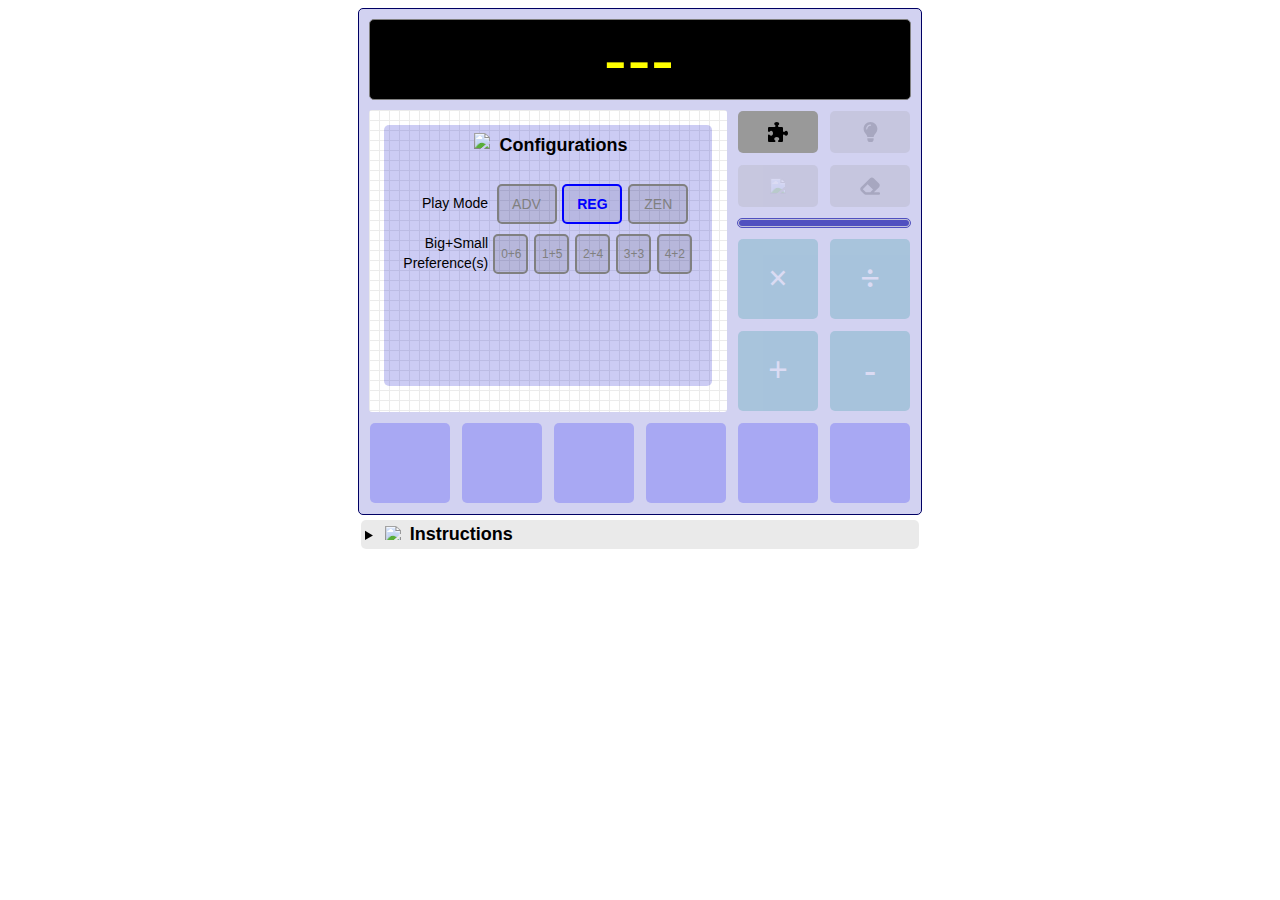
==== commit c1b95d7b: "Update index.html" ====
--- a/index.html
+++ b/index.html
@@ -152,7 +152,7 @@
                 This page is created for personal entertainment only. It's last update was at <span id="lastupdate"></span>.
             </li>
             <li>
-                User feedback is always welcomed. Please forward your comments / questions / suggestions to <a href="mailto:fxwei@connect.ust.hk">fxwei@connect.ust.hk</a>.
+                User feedback is always welcomed. Please forward your comments / questions / suggestions to the page owner.
             </li>
         </ul>
         <div id="counter">
@@ -191,4 +191,4 @@
             });
     </script>
 </body>
-</html>+</html>
